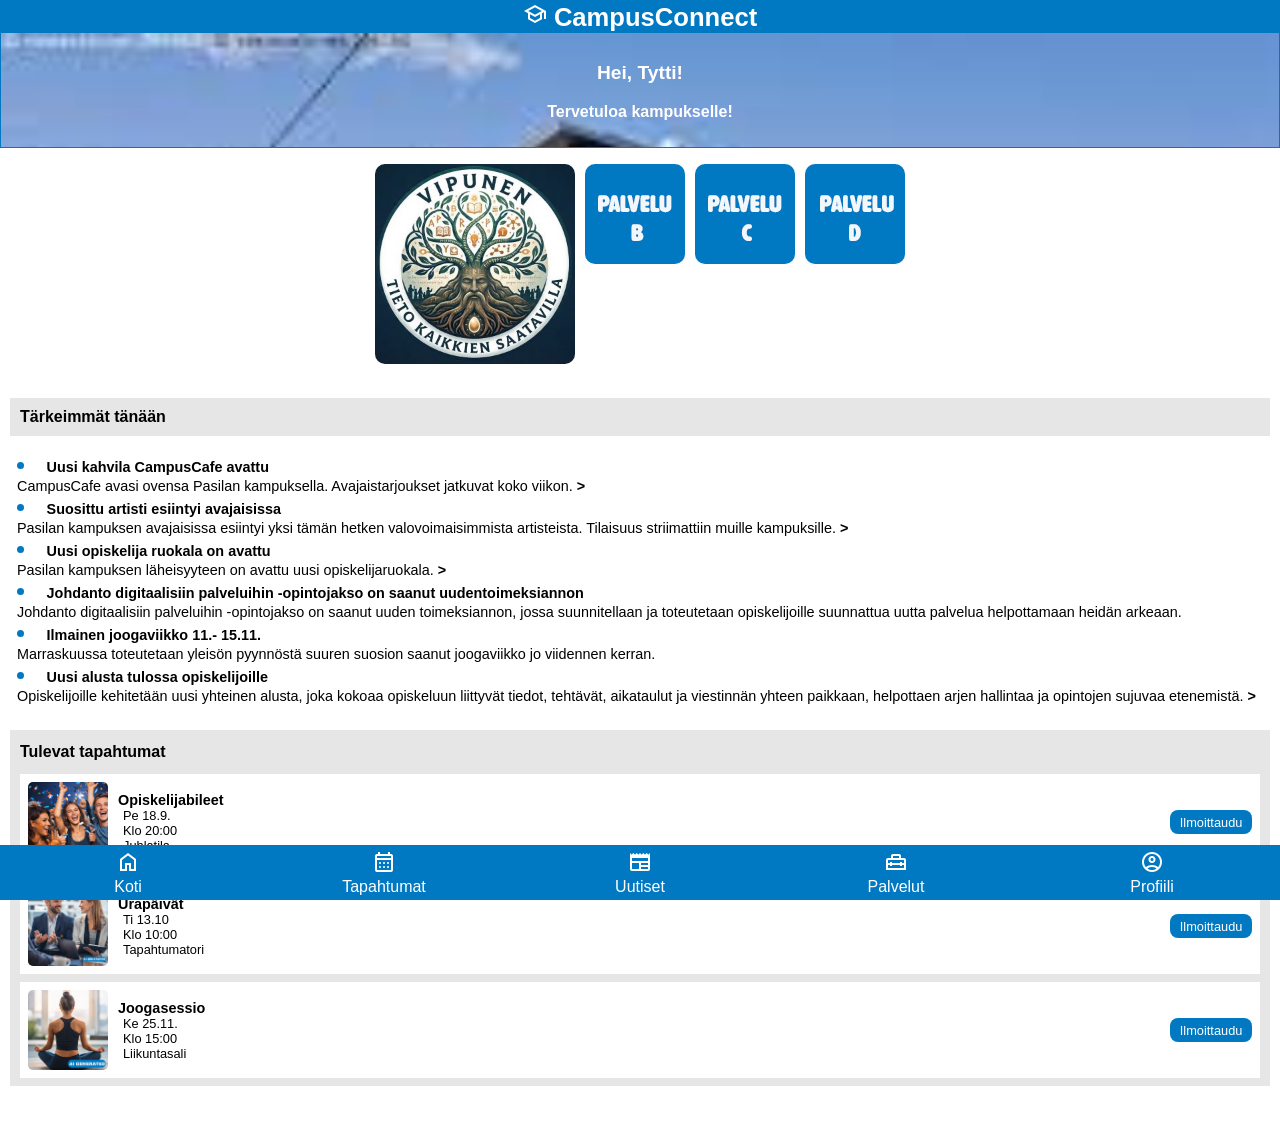
==== index.html @ e2867ce7 "Add files via upload" ====
<!DOCTYPE html>
<html lang="fi">
<head>

<title>CampusConnect</title>

<meta charset="UTF-8">
<meta name="viewport" content="width=device-width, initial-scale=1.0">
<meta name="author" content="Elina">

<link rel="manifest" href="manifest.json">

<meta name="theme-color" content="#0079C2">

<link href="style.css"  rel="stylesheet" type="text/css">


<link
  rel="stylesheet"
  href="https://fonts.googleapis.com/css2?family=Material+Symbols+Outlined"
>



</head>
<body>

<header>    
  <h1><span class="material-symbols-outlined">school</span> CampusConnect</h1>
  <!-- ylätunnisteessa taustakuva ja tervetuloteksti -->
  <div class="welcome">
    <p class="hello">Hei, Tytti!</p>
    <p>Tervetuloa kampukselle!</p>
  </div>
</header>

<main>
  
  <!-- Pikapalvelut -->
  <!-- Liitä näihin kuvakkeet ja linkit. -->
  <section id="quick-services">    
    <a href="sivu1.html" class="service-btn"><img src="palvelut/kuvat_palvelut/palvelu_A.png" alt="palveluA"></a>
    <a href="#" class="service-btn"><img src="palvelut/kuvat_palvelut/palvelu_B.png" alt="palveluB"></a>
    <a href="#" class="service-btn"><img src="palvelut/kuvat_palvelut/palvelu_C.png" alt="palveluC"></a>
    <a href="#" class="service-btn"><img src="palvelut/kuvat_palvelut/palvelu_D.png" alt="palvelu_D"></a>    
  </section>

  <!-- Dashboard: uutiset ja tapahtumat -->
  <section id="dashboard">
    <div id="news">
      <h2>Tärkeimmät tänään</h2>
      <ul>
        <!-- start-luokalla nostetaan uutiset etusivulle mobiilissa -->
        <li class="start">
        <a href="uutiset/uutinen_campuscafe.html">
        <span>Uusi kahvila CampusCafe avattu</span>
        <br>CampusCafe avasi ovensa Pasilan kampuksella. Avajaistarjoukset jatkuvat koko viikon.
        <span>&gt;</span>
        </a></li>
        <li class="start"><a><span>Suosittu artisti esiintyi avajaisissa</span><br>
        Pasilan kampuksen avajaisissa esiintyi yksi tämän hetken valovoimaisimmista artisteista. Tilaisuus striimattiin muille kampuksille. <span>&gt;</span></a></li>
        <li><a href=""><span>Uusi opiskelija ruokala on avattu</span> <br>
        Pasilan kampuksen läheisyyteen on avattu uusi opiskelijaruokala. <span>&gt;</span></a>
        </li>
        <li><span>Johdanto digitaalisiin palveluihin -opintojakso on saanut uudentoimeksiannon</span><br>Johdanto digitaalisiin palveluihin -opintojakso on saanut uuden toimeksiannon, jossa suunnitellaan ja toteutetaan opiskelijoille suunnattua uutta palvelua helpottamaan heidän arkeaan.</li>
        <li><span>Ilmainen joogaviikko 11.- 15.11. </span><br>Marraskuussa toteutetaan yleisön pyynnöstä suuren suosion saanut joogaviikko jo viidennen kerran.</li>
        <li class="start">
        <a href="uutiset/uutinen_vipunen.html">
        <span>Uusi alusta tulossa opiskelijoille </span>
        <br>Opiskelijoille kehitetään uusi yhteinen alusta, joka kokoaa opiskeluun liittyvät tiedot, tehtävät, aikataulut ja viestinnän yhteen paikkaan, helpottaen arjen hallintaa ja opintojen sujuvaa etenemistä.
        <span>&gt;</span>
        </a></li>
      </ul>
    </div>

    <div id="events">
      <h2>Tulevat tapahtumat</h2>

      <!-- tapahtumakortit: kuva, otsikko, luettelossa tiedot, linkki ilmoittautumislomakkeeseen -->
      <div class="events-item">
        <img src="kuvat/juhlat_AI.png" alt="AI:illa tuotettu kuva juhlista">
        <div>
        <h3>Opiskelijabileet</h3>
          <ul><li>Pe 18.9.</li>
              <li>Klo 20:00</li>
              <li>Juhlatila</li>
              </ul>
       </div>
       <!-- lomakkeet eivät ole vielä käytössä, joten niihin ei ole linkkejä -->
        <a class="btn-event">Ilmoittaudu</a>
      </div>

      <div class="events-item">
      <img src="kuvat/ura_AI.png" alt="AI:illa tuotettu kuva kahden ihmisen tapaamisesta">
        <div>
        <h3>Urapäivät</h3>
          <ul><li>Ti 13.10</li>
              <li>Klo 10:00</li>
              <li> Tapahtumatori</li>
              </ul>
       </div>        
        <a class="btn-event">Ilmoittaudu</a>
      </div>

      <div class="events-item">  
        <img src="kuvat/jooga_AI.png" alt="AI:illa tuotettu kuva joogaavasta naisesta">
        <div>
        <h3>Joogasessio</h3>
          <ul><li>Ke 25.11.</li>
              <li>Klo 15:00</li>
              <li>Liikuntasali</li>
              </ul>
       </div>        
        <a class="btn-event">Ilmoittaudu</a>
      </div>
    
  </div>
  </section>

</main>
<footer>
  <!-- linkit portaalin eri osiin -->
 
   	 <a href="index.html">   <span class="material-symbols-outlined">home</span><br> Koti</a>    
    <a href=""><span class="material-symbols-outlined">calendar_month</span> <br>
  Tapahtumat</a>   
  <a href="uutiset.html"> <span class="material-symbols-outlined">newspaper</span><br>
  Uutiset</a>   
   <a href="palvelut.html"><span class="material-symbols-outlined">home_repair_service</span> <br>    Palvelut</a>    
    <a href=""><span class="material-symbols-outlined">account_circle</span><br>  Profiili</a>
    
</footer>

</body>
</html>
---- style.css ----
/* -------------------
     CSS-muuttujat
  ------------------- */
  
:root {

color-scheme: light; 

--color-primary:rgb(0,121,194);   /*HH Blue */
--color-secondary:rgb(202,213,16);  /* HH APPLE GREEN */
--color-accent:rgb(223,0,110);      /* HH PINK */
--color-background:rgb(255,255,255);/* valkoinen */
--color-surface:rgb(230,230,230);   /* harmaa*/
--color-text:rgb(0,0,0); /* musta */
--color-text-secondary:rgb(255,255,255); /*valkoinen*/

--color-background-secondary:var(--color-primary);
--color-accent-secondary:var(--color-accent);
--color-border	: var(--color-primary);

 --font-body: "Roboto", sans-serif;   
 --font-heading : "Roboto", sans-serif; 
 --border-radius: 8px;
}


  /* -------------------
     Yleiset tyylit
  ------------------- */
  body {
    margin: 0;
    font-family: var(--font-body);
    background-color: var(--color-background);
    color: var(--color-text);
    
  }
 
  header {
    background-color: var(--color-background-secondary);
    color: var(--color-text-secondary);
    padding:1px;
    text-align: center;
    font-family: var(--font-heading);
     }


header  a {font-size: 3em;
           color:var(--color-primary);
          text-decoration: none;
          margin-left:10px}

.hello {font-size: 1.2em;}
.welcome {background-image: url(kuvat/koulu.jpg);
background-repeat: no-repeat;
background-size: cover;
padding: 10px;
font-weight: bold;}

h1 {margin:1px 0px; font-size: 1.6rem;}

h3 {margin-bottom:0px}

h2 {font-size: 1.2rem;}

main {padding: 1em 10px 40px 10px}



footer {background-color: var(--color-background-secondary);
  height: 50px;
  width: 100%;
position:fixed;
bottom:0px;
text-align: center;
display: flex;
  padding:5px 0px 0px  0px; 
  color:var(--color-text-secondary);
& a {flex:1; text-decoration: none; color:var(--color-text-secondary)}
}

  /* -------------------
     Pikapalvelut
  ------------------- */
  #quick-services {
    display: flex;
    justify-content:center;
   gap: 10px;
    margin-bottom: 1rem;
  }

  .service-btn img {width: 100%;
    max-width: 200px;
    border-radius: 10px;
   
  }

  /* -------------------
     Kampusuutiset ja tapahtumat
  ------------------- */
 
  #dashboard {
    display: flex;
    flex-direction: column;
    gap: 1rem;
  }
 
  #news {
      & h2 {font-size:1em;background-color: var(--color-surface);
      padding:10px }         
      & a {color:var(--color-text);
           text-decoration: none;}
       & ul { background-color: var(--color-background);       
        padding:0px 0px 5px; margin-bottom: 5px; margin-left:2px;}
       & li::marker {color:var(--color-primary); font-size:1.5em}
           & .start {display:list-item} 
      & li {font-size: 0.9em;
            display: none;
            list-style-position: inside;
            padding-left: 5px;}
      & li span {font-weight: 700;}
        & a {color:var(--color-text);
           text-decoration: none;}
        }
        
#events {background-color: var(--color-surface);    
    padding-left: 10px;
    padding-right: 10px;
   & h2 {font-size:1em;}
   & h3 {font-size: 0.9em;}
   & li {font-size: 0.8em;}}

  .events-item {
    margin-bottom: 0.5rem;
    padding: 0.5rem;
    background-color: var(--color-background);
    display: flex;
    gap:10px;
    align-items: center;

    & img {width: 80px; height: 80px; border-radius:5px}
    & h3 {margin: 0 auto}
    & ul {margin: 0; list-style-type: none;
       padding-left:5px}
    & button {height: 2em;}
    & div {flex:1}}  

.events:last-child {  
  padding-bottom:50px    
  }

  .btn-event {
    background-color: var(--color-background-secondary);
    color:var(--color-text-secondary);
    border: none;
    padding: 0.3rem 0.6rem;
    border-radius: var(--border-radius);
    cursor: pointer;
    font-size: 0.8rem;
  }

/* -------------------
alisivujen headerit 
-----------------------*/
.sub_header { background-color: var(--color-background);
       text-align: left;
   & h1 {color:var(--color-primary); text-align: center;}
    & a {font-size: 3em;
           color:var(--color-primary);
          text-decoration: none;
          margin-left:10px}
    }

 
  /* -------------------
     Responsiivisuus 
  ------------------- */
  @media (min-width: 600px) {
    .dashboard {
      flex-direction: row;
      gap: 1rem;
    }
    .news {
      flex: 1;
    }

  #news li {display: list-item;}
    .events {
      flex: 1;
    }
  }
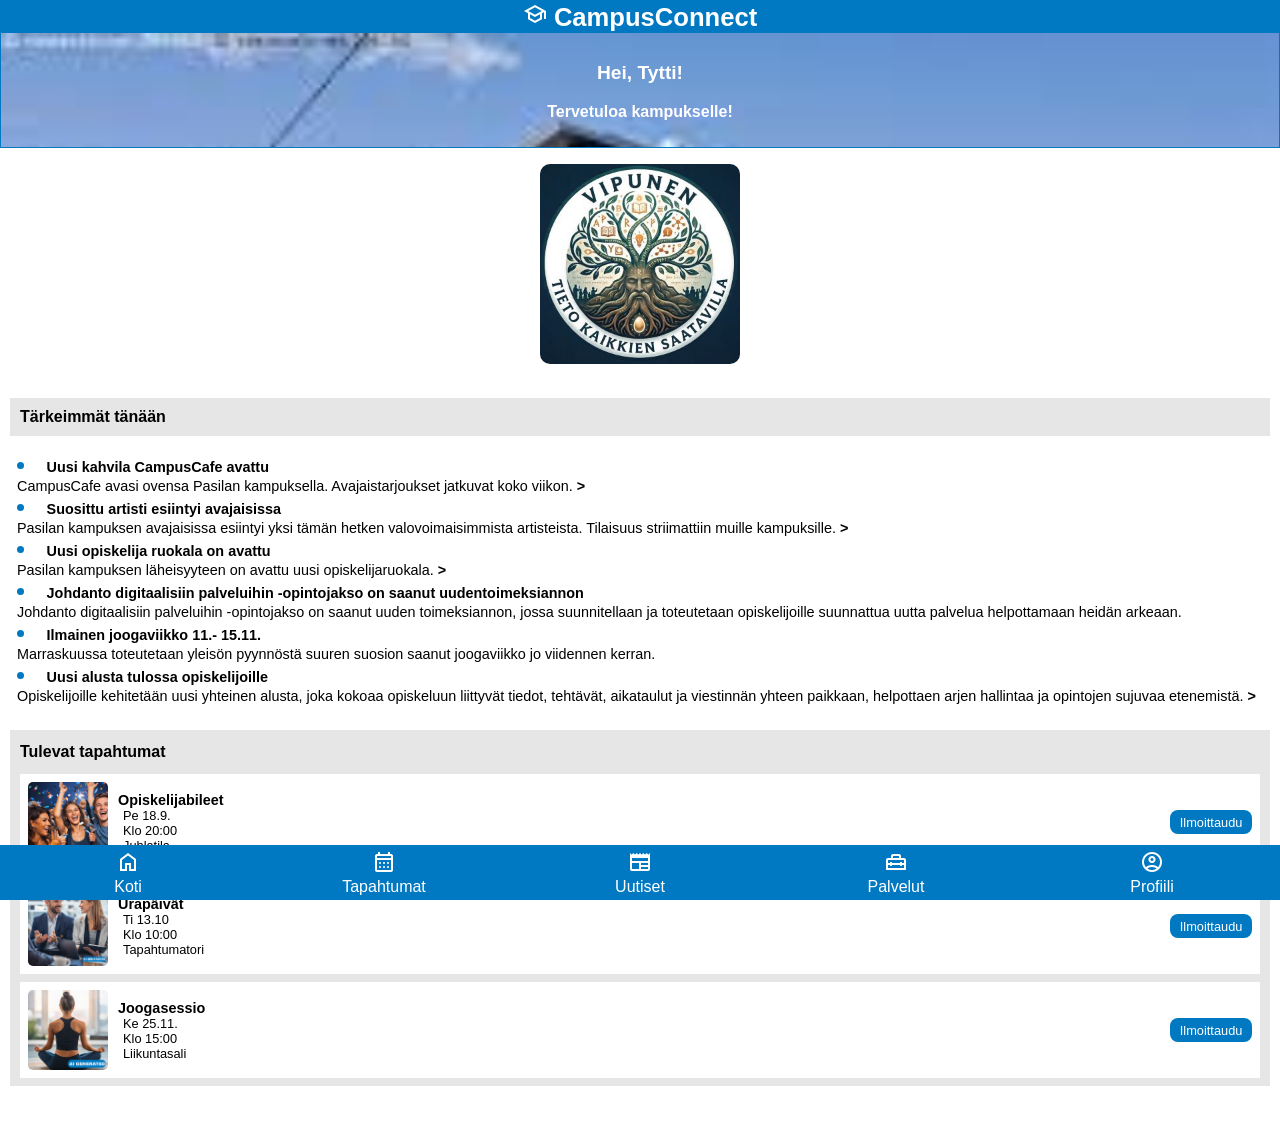
==== commit 996898cb: "Add files via upload" ====
--- a/index.html
+++ b/index.html
@@ -40,9 +40,7 @@
   <!-- Liitä näihin kuvakkeet ja linkit. -->
   <section id="quick-services">    
     <a href="sivu1.html" class="service-btn"><img src="palvelut/kuvat_palvelut/palvelu_A.png" alt="palveluA"></a>
-    <a href="#" class="service-btn"><img src="palvelut/kuvat_palvelut/palvelu_B.png" alt="palveluB"></a>
-    <a href="#" class="service-btn"><img src="palvelut/kuvat_palvelut/palvelu_C.png" alt="palveluC"></a>
-    <a href="#" class="service-btn"><img src="palvelut/kuvat_palvelut/palvelu_D.png" alt="palvelu_D"></a>    
+     
   </section>
 
   <!-- Dashboard: uutiset ja tapahtumat -->
